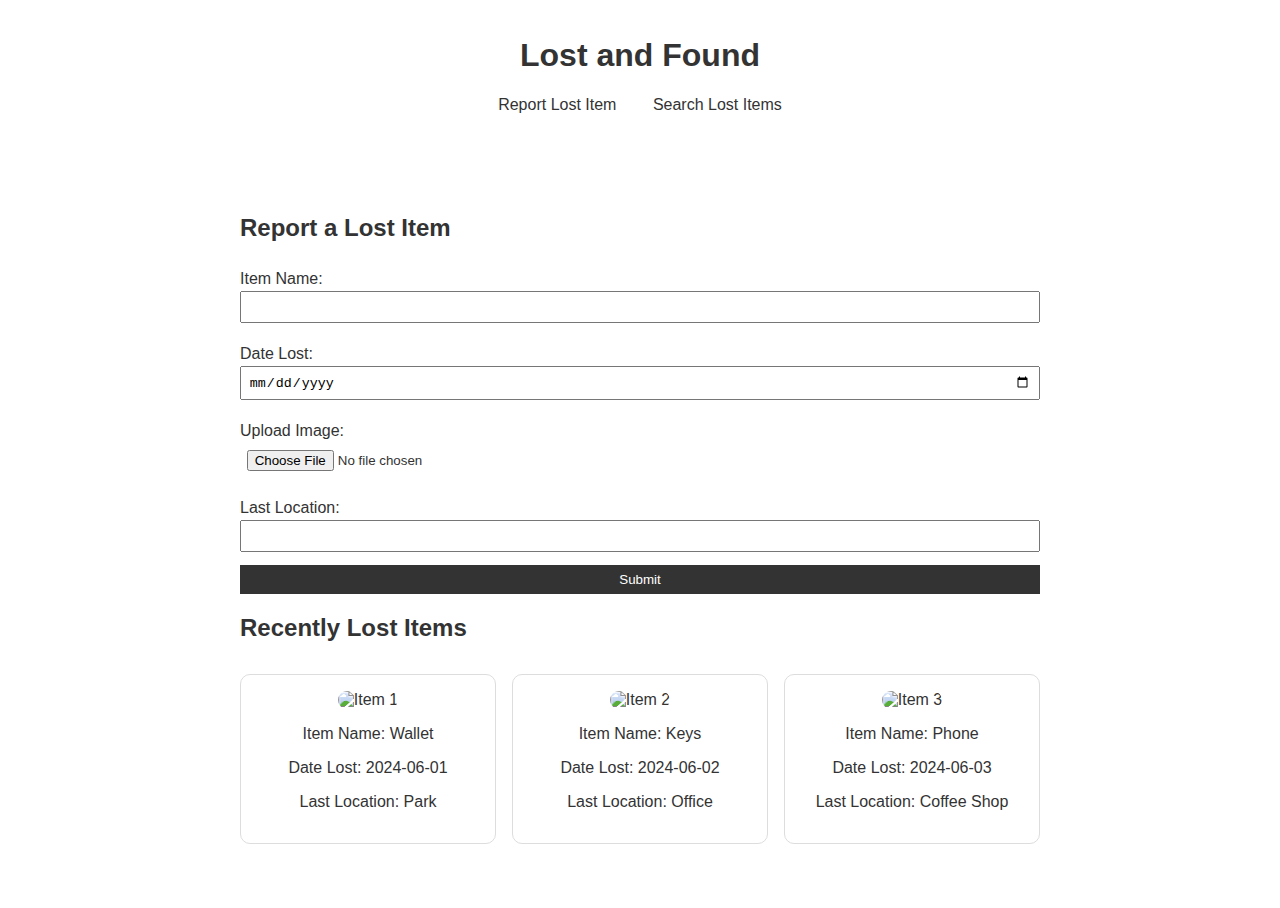
==== report/report.html @ a22a171e "contain only html, css, js (no python) no background image" ====
<!DOCTYPE html>
<html lang="en">
<head>
    <meta charset="UTF-8">
    <meta name="viewport" content="width=device-width, initial-scale=1.0">
    <title>Report Lost Item</title>
    <link rel="stylesheet" href="styles.css">
</head>
<body>
    <header>
        <h1>Lost and Found</h1>
        <nav>
            <a href="report.html">Report Lost Item</a>
            <a href="search.html">Search Lost Items</a>
        </nav>
    </header>

    <main>
        <section>
            <h2>Report a Lost Item</h2>
            <form id="reportForm">
                <label for="itemName">Item Name:</label>
                <input type="text" id="itemName" name="itemName" required>

                <label for="dateLost">Date Lost:</label>
                <input type="date" id="dateLost" name="dateLost" required>

                <label for="itemImage">Upload Image:</label>
                <input type="file" id="itemImage" name="itemImage" accept="image/*">

                <label for="lastLocation">Last Location:</label>
                <input type="text" id="lastLocation" name="lastLocation" required>

                <button type="submit">Submit</button>
            </form>
        </section>

        <section>
            <h2>Recently Lost Items</h2>
            <div class="grid">
                <div class="grid-item">
                    <img src="item1.jpg" alt="Item 1">
                    <p>Item Name: Wallet</p>
                    <p>Date Lost: 2024-06-01</p>
                    <p>Last Location: Park</p>
                </div>
                <div class="grid-item">
                    <img src="item2.jpg" alt="Item 2">
                    <p>Item Name: Keys</p>
                    <p>Date Lost: 2024-06-02</p>
                    <p>Last Location: Office</p>
                </div>
                <div class="grid-item">
                    <img src="item3.jpg" alt="Item 3">
                    <p>Item Name: Phone</p>
                    <p>Date Lost: 2024-06-03</p>
                    <p>Last Location: Coffee Shop</p>
                </div>
            </div>
        </section>
    </main>

    <script src="scripts.js"></script>
</body>
</html>
---- report/styles.css ----
body {
    font-family: Arial, sans-serif;
    background-image: url('background.jpg');
    background-size: cover;
    margin: 0;
    color: #333;
}

header {
    background-color: rgba(255, 255, 255, 0.8);
    padding: 1em;
    text-align: center;
}

header nav a {
    margin: 0 1em;
    text-decoration: none;
    color: #333;
}

main {
    background-color: rgba(255, 255, 255, 0.8);
    padding: 2em;
    margin: 2em auto;
    width: 80%;
    max-width: 800px;
    border-radius: 10px;
}

form {
    display: flex;
    flex-direction: column;
}

form label {
    margin: 0.5em 0 0.2em;
}

form input {
    margin-bottom: 1em;
    padding: 0.5em;
}

button {
    padding: 0.5em;
    background-color: #333;
    color: #fff;
    border: none;
    cursor: pointer;
}

.grid {
    display: grid;
    grid-template-columns: repeat(auto-fit, minmax(200px, 1fr));
    gap: 1em;
    margin-top: 2em;
}

.grid-item {
    background-color: #fff;
    padding: 1em;
    border: 1px solid #ddd;
    border-radius: 10px;
    text-align: center;
}

.grid-item img {
    max-width: 100%;
    border-radius: 10px;
}
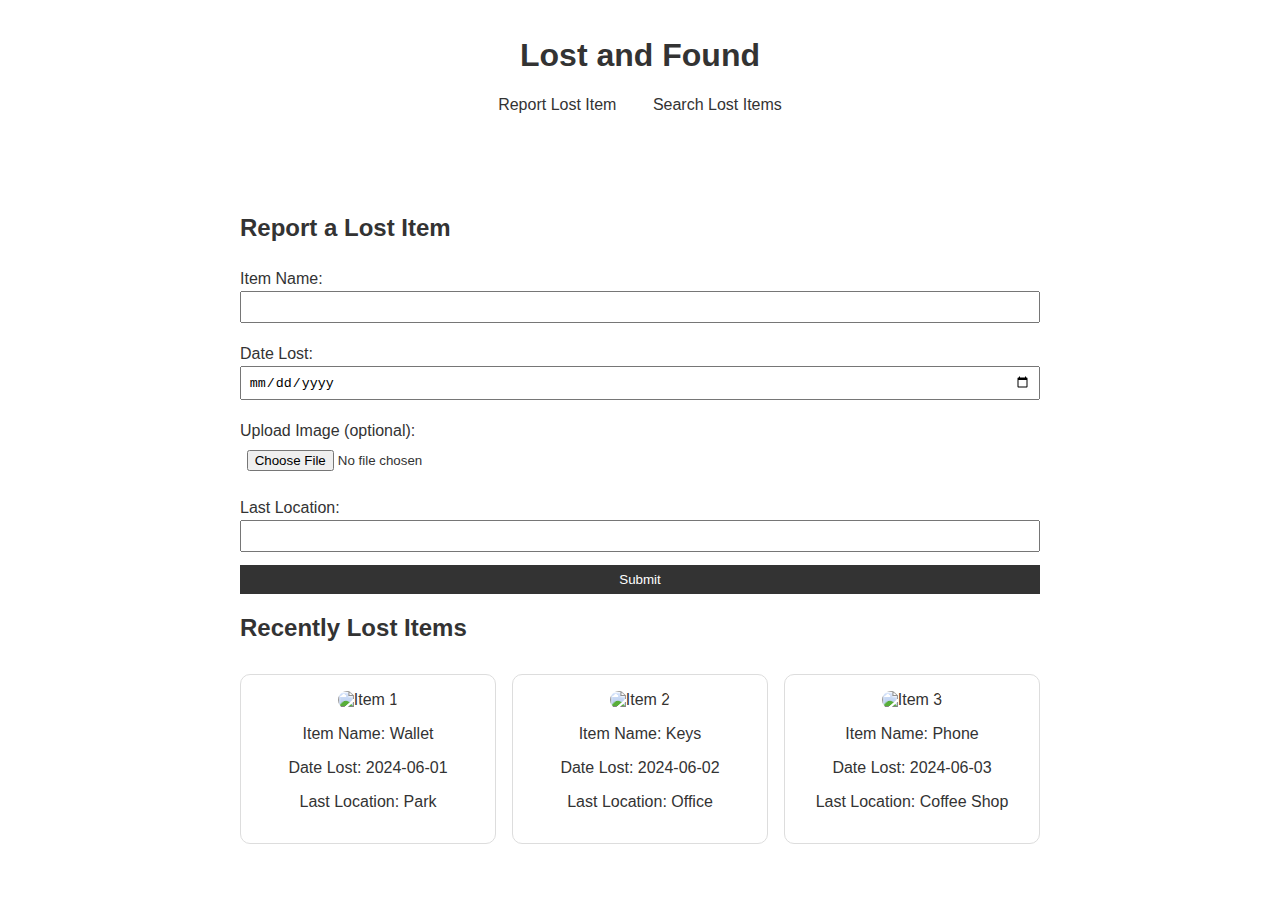
==== commit 5a8f650d: "working fine, but without using background image" ====
--- a/report/report.html
+++ b/report/report.html
@@ -25,7 +25,7 @@
                 <label for="dateLost">Date Lost:</label>
                 <input type="date" id="dateLost" name="dateLost" required>
 
-                <label for="itemImage">Upload Image:</label>
+                <label for="itemImage">Upload Image (optional):</label>
                 <input type="file" id="itemImage" name="itemImage" accept="image/*">
 
                 <label for="lastLocation">Last Location:</label>
@@ -37,7 +37,7 @@
 
         <section>
             <h2>Recently Lost Items</h2>
-            <div class="grid">
+            <div class="grid" id="lostItemsGrid">
                 <div class="grid-item">
                     <img src="item1.jpg" alt="Item 1">
                     <p>Item Name: Wallet</p>
--- a/report/styles.css
+++ b/report/styles.css
@@ -2,6 +2,7 @@
     font-family: Arial, sans-serif;
     background-image: url('background.jpg');
     background-size: cover;
+    background-position: center;
     margin: 0;
     color: #333;
 }
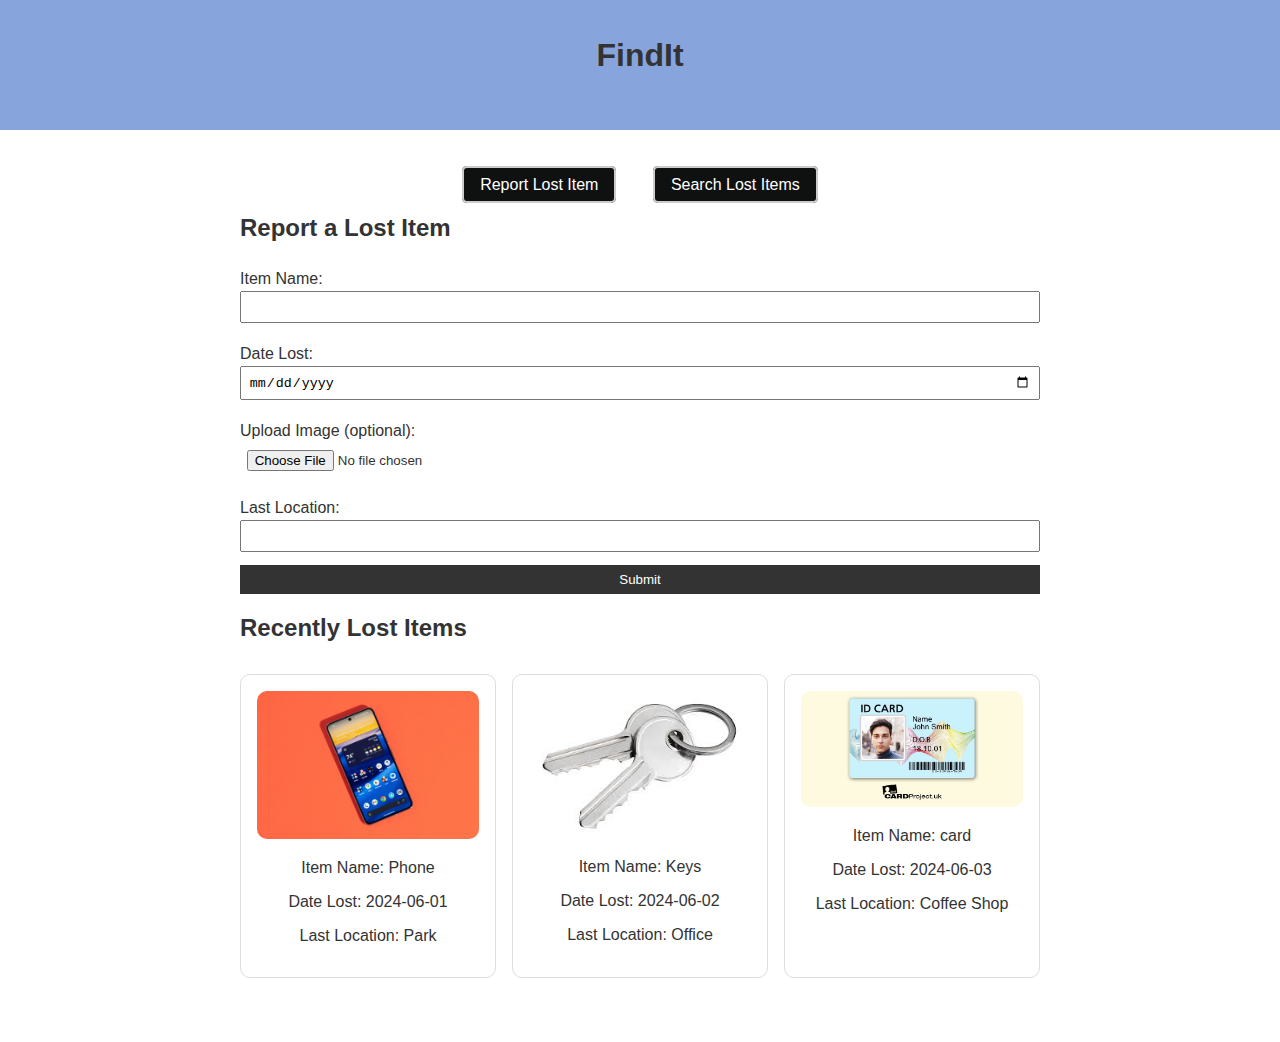
==== commit 6b71cb8c: "this is the final version" ====
--- a/report/report.html
+++ b/report/report.html
@@ -8,7 +8,7 @@
 </head>
 <body>
     <header>
-        <h1>Lost and Found</h1>
+        <h1>FindIt</h1>
         <nav>
             <a href="report.html">Report Lost Item</a>
             <a href="search.html">Search Lost Items</a>
@@ -39,20 +39,20 @@
             <h2>Recently Lost Items</h2>
             <div class="grid" id="lostItemsGrid">
                 <div class="grid-item">
-                    <img src="item1.jpg" alt="Item 1">
-                    <p>Item Name: Wallet</p>
+                    <img src="ph.jpg" alt="Item 1">
+                    <p>Item Name: Phone</p>
                     <p>Date Lost: 2024-06-01</p>
                     <p>Last Location: Park</p>
                 </div>
                 <div class="grid-item">
-                    <img src="item2.jpg" alt="Item 2">
+                    <img src="ky.jpg" alt="Item 2">
                     <p>Item Name: Keys</p>
                     <p>Date Lost: 2024-06-02</p>
                     <p>Last Location: Office</p>
                 </div>
                 <div class="grid-item">
-                    <img src="item3.jpg" alt="Item 3">
-                    <p>Item Name: Phone</p>
+                    <img src="cd.jpg" alt="Item 3">
+                    <p>Item Name: card</p>
                     <p>Date Lost: 2024-06-03</p>
                     <p>Last Location: Coffee Shop</p>
                 </div>
--- a/report/styles.css
+++ b/report/styles.css
@@ -1,6 +1,6 @@
 body {
     font-family: Arial, sans-serif;
-    background-image: url('background.jpg');
+    background-image: url('bgg.jpg');
     background-size: cover;
     background-position: center;
     margin: 0;
@@ -8,15 +8,28 @@
 }
 
 header {
-    background-color: rgba(255, 255, 255, 0.8);
+    background-color: rgba(105, 142, 211, 0.8);
     padding: 1em;
     text-align: center;
 }
 
 header nav a {
     margin: 0 1em;
+    padding: 0.5em 1em; /* Add padding to make the button more prominent */
     text-decoration: none;
-    color: #333;
+    color: #ffffff;
+    background-color: #0f1110; /* Add a background color */
+    border: 2px solid #ccc; /* Add a border */
+    border-radius: 5px; /* Optional: Add rounded corners */
+    position: relative; /* Position relative for further adjustments */
+    top: 80px; /* Move it more to the bottom */
+    transition: background-color 0.3s, color 0.3s, top 0.3s; /* Smooth transition for hover effects */
+}
+
+header nav a:hover {
+    background-color: #75bcd2; /* Background color on hover */
+    color: #ffffff; /* Text color on hover */
+    top: 82px; /* Slightly move the button on hover for a subtle effect */
 }
 
 main {
@@ -48,6 +61,12 @@
     color: #fff;
     border: none;
     cursor: pointer;
+    
+}
+button:hover {
+    background-color: #419852; /* Background color on hover */
+    color: #ffffff; /* Text color on hover */
+    top: 82px; /* Slightly move the button on hover for a subtle effect */
 }
 
 .grid {
